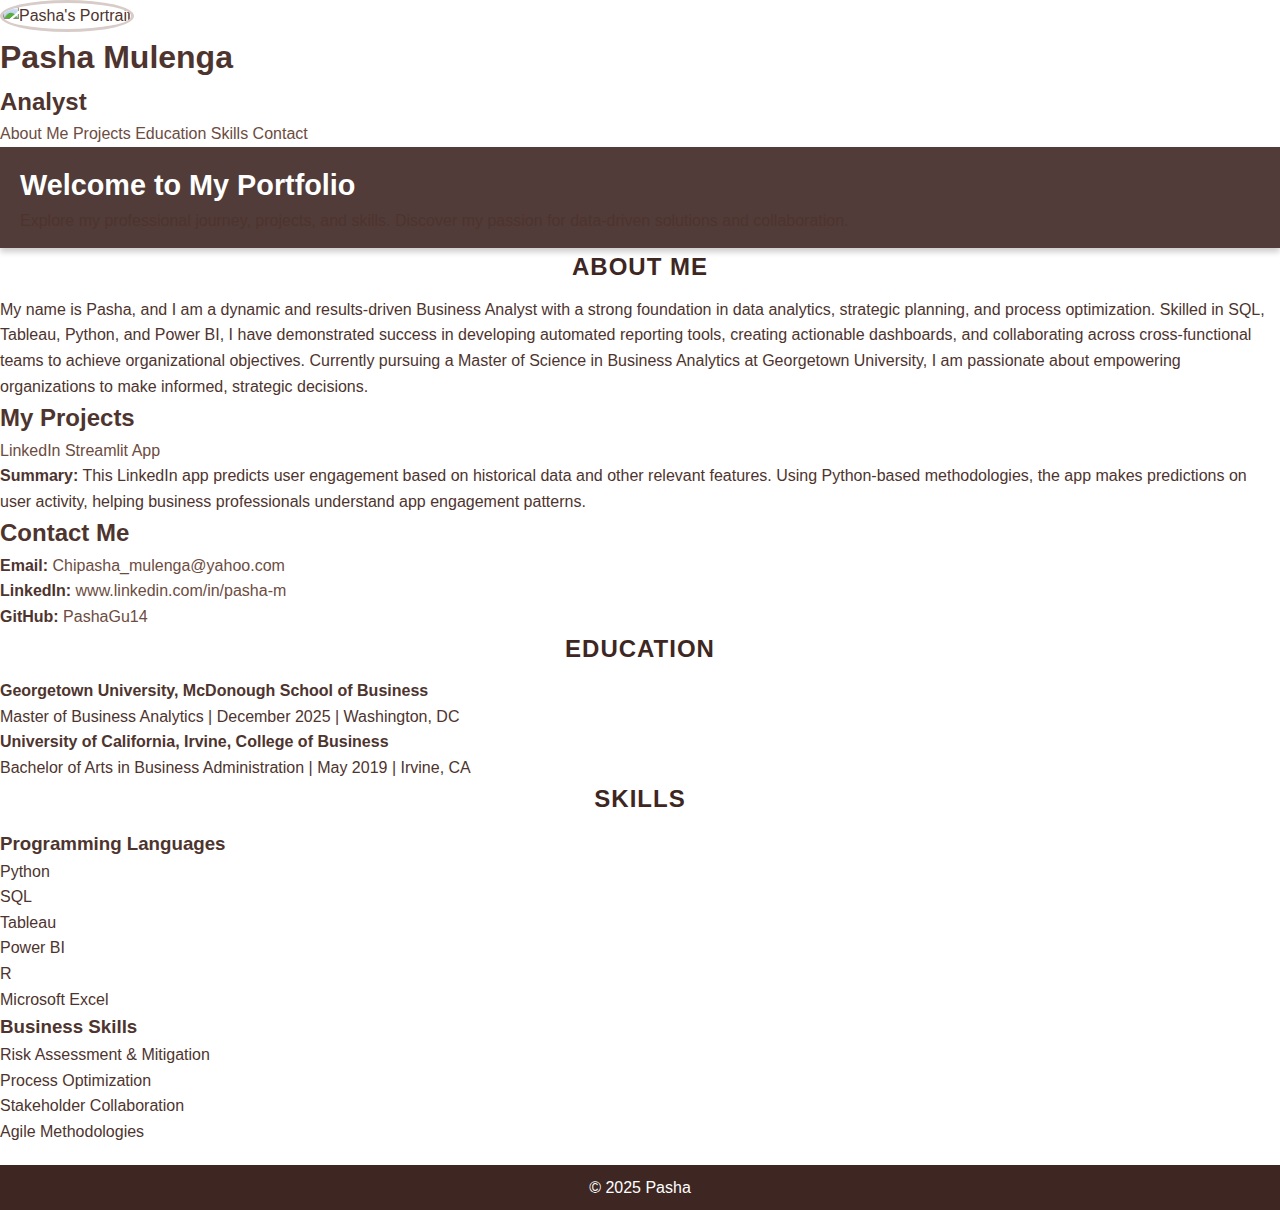
==== index.html @ 0c0bf5bc "Update index.html" ====
<!DOCTYPE html>
<html lang="en">
<head>
    <meta charset="UTF-8">
    <meta name="viewport" content="width=device-width, initial-scale=1.0">
    <title>Pasha's Portfolio</title>
    <!-- Link to your custom CSS file -->
    <link rel="stylesheet" href="styles.css">
</head>
<body>
    <!-- Sidebar -->
    <div class="sidebar">
        <img src="https://raw.githubusercontent.com/PashaGu14/My-Site/main/IMG_3505.jpg" 
             alt="Pasha's Portrait" 
             width="150" 
             height="150" 
             style="border-radius: 50%; border: 3px solid #d7ccc8;">
        <h1>Pasha Mulenga</h1>
        <h2>Analyst</h2>
        <nav>
            <a href="#about">About Me</a>
            <a href="#projects">Projects</a>
            <a href="#education">Education</a>
            <a href="#skills">Skills</a>
            <a href="#contact">Contact</a>
        </nav>
    </div>

    <!-- Main Content -->
    <div class="main-content">
        <!-- Welcome Header -->
        <header>
            <h1>Welcome to My Portfolio</h1>
            <p>Explore my professional journey, projects, and skills. Discover my passion for data-driven solutions and collaboration.</p>
        </header>

        <!-- About Section -->
        <section id="about">
            <h2>About Me</h2>
            <p>My name is Pasha, and I am a dynamic and results-driven Business Analyst with a strong foundation in data analytics, strategic planning, and process optimization. Skilled in SQL, Tableau, Python, and Power BI, I have demonstrated success in developing automated reporting tools, creating actionable dashboards, and collaborating across cross-functional teams to achieve organizational objectives. Currently pursuing a Master of Science in Business Analytics at Georgetown University, I am passionate about empowering organizations to make informed, strategic decisions.</p>
        </section>

        <!-- Columns Layout -->
        <div class="columns">
            <!-- Projects Section -->
            <div class="column" id="projects">
                <h2>My Projects</h2>
                <ul>
                    <li>
                        <a href="https://pashalinkedinapp-jrgvffjmxeafppbccguxln.streamlit.app" target="_blank">LinkedIn Streamlit App</a>
                        <p><strong>Summary:</strong> This LinkedIn app predicts user engagement based on historical data and other relevant features. Using Python-based methodologies, the app makes predictions on user activity, helping business professionals understand app engagement patterns.</p>
                    </li>
                </ul>
            </div>

            <!-- Contact Section -->
            <div class="column" id="contact">
                <h2>Contact Me</h2>
                <p><strong>Email:</strong> <a href="mailto:Chipasha_mulenga@yahoo.com">Chipasha_mulenga@yahoo.com</a></p>
                <p><strong>LinkedIn:</strong> <a href="https://www.linkedin.com/in/pasha-m" target="_blank">www.linkedin.com/in/pasha-m</a></p>
                <p><strong>GitHub:</strong> <a href="https://github.com/pashaGu14" target="_blank">PashaGu14</a></p>
            </div>
        </div>

        <!-- Education Section -->
        <section id="education">
            <h2>Education</h2>
            <p><strong>Georgetown University, McDonough School of Business</strong><br>
                Master of Business Analytics | December 2025 | Washington, DC</p>
            <p><strong>University of California, Irvine, College of Business</strong><br>
                Bachelor of Arts in Business Administration | May 2019 | Irvine, CA</p>
        </section>

        <!-- Skills Section -->
        <section id="skills">
            <h2>Skills</h2>
            <h3>Programming Languages</h3>
            <div class="skills-container">
                <div class="pill">Python</div>
                <div class="pill">SQL</div>
                <div class="pill">Tableau</div>
                <div class="pill">Power BI</div>
                <div class="pill">R</div>
                <div class="pill">Microsoft Excel</div>
            </div>
            <h3>Business Skills</h3>
            <div class="skills-container">
                <div class="pill">Risk Assessment & Mitigation</div>
                <div class="pill">Process Optimization</div>
                <div class="pill">Stakeholder Collaboration</div>
                <div class="pill">Agile Methodologies</div>
            </div>
        </section>
    </div>

    <!-- Footer -->
    <footer>
        <p>&copy; 2025 Pasha</p>
    </footer>
</body>
</html>
---- styles.css ----
/* styles.css */

/* General Reset */
* {
    margin: 0;
    padding: 0;
    box-sizing: border-box;
}

/* Background Styling */
body {
    font-family: 'Poppins', sans-serif;
    background-image: url(rrt9.jpg); /* Replace with your actual path */
    background-size: cover;
    background-repeat: no-repeat;
    background-attachment: fixed;
    background-position: center;
    color: #4e342e; /* Rich brown for primary text */
    line-height: 1.6;
}

/* Header */
header {
    background-color: rgba(62, 39, 35, 0.9); /* Semi-transparent dark brown */
    padding: 15px 20px;
    box-shadow: 0 4px 6px rgba(0, 0, 0, 0.2);
}

header h1 {
    color: #ffffff;
    font-size: 1.8rem;
}

header nav a {
    color: #d7ccc8; /* Light mocha */
    text-decoration: none;
    margin: 0 15px;
    transition: color 0.3s;
}

header nav a:hover {
    color: #ffab91; /* Accent color */
}

/* Section Titles */
section h2 {
    color: #3e2723; /* Dark brown */
    text-transform: uppercase;
    margin-bottom: 10px;
    text-align: center;
    letter-spacing: 1px;
    font-weight: bold;
}

/* Buttons */
button, .btn {
    background-color: #795548; /* Medium brown */
    color: #ffffff;
    border: none;
    border-radius: 5px;
    padding: 10px 20px;
    cursor: pointer;
    font-size: 1rem;
    transition: all 0.3s ease;
    text-transform: uppercase;
}

button:hover, .btn:hover {
    background-color: #5d4037; /* Darker brown */
}

/* Links */
a {
    color: #6d4c41; /* Soft brown */
    text-decoration: none;
    transition: color 0.3s;
}

a:hover {
    color: #3e2723; /* Dark brown */
    text-decoration: underline;
}

/* Portfolio Cards */
.card {
    background-color: rgba(215, 204, 200, 0.9); /* Light mocha with transparency */
    border-radius: 12px;
    box-shadow: 0 4px 8px rgba(0, 0, 0, 0.1);
    padding: 20px;
    margin: 20px auto;
    max-width: 300px;
    text-align: center;
}

.card h3 {
    color: #3e2723; /* Dark brown */
    margin-bottom: 10px;
    font-size: 1.2rem;
}

.card p {
    color: #4e342e; /* Rich brown for descriptions */
}

/* Footer */
footer {
    background-color: #3e2723; /* Dark brown */
    color: #ffffff;
    text-align: center;
    padding: 10px 0;
    margin-top: 20px;
}

footer a {
    color: #ffab91; /* Accent */
    text-decoration: none;
}

footer a:hover {
    color: #ffffff;
}

/* Media Queries */
@media (max-width: 768px) {
    header nav a {
        margin: 0 10px;
        font-size: 0.9rem;
    }

    .card {
        margin: 15px;
        padding: 15px;
    }
}
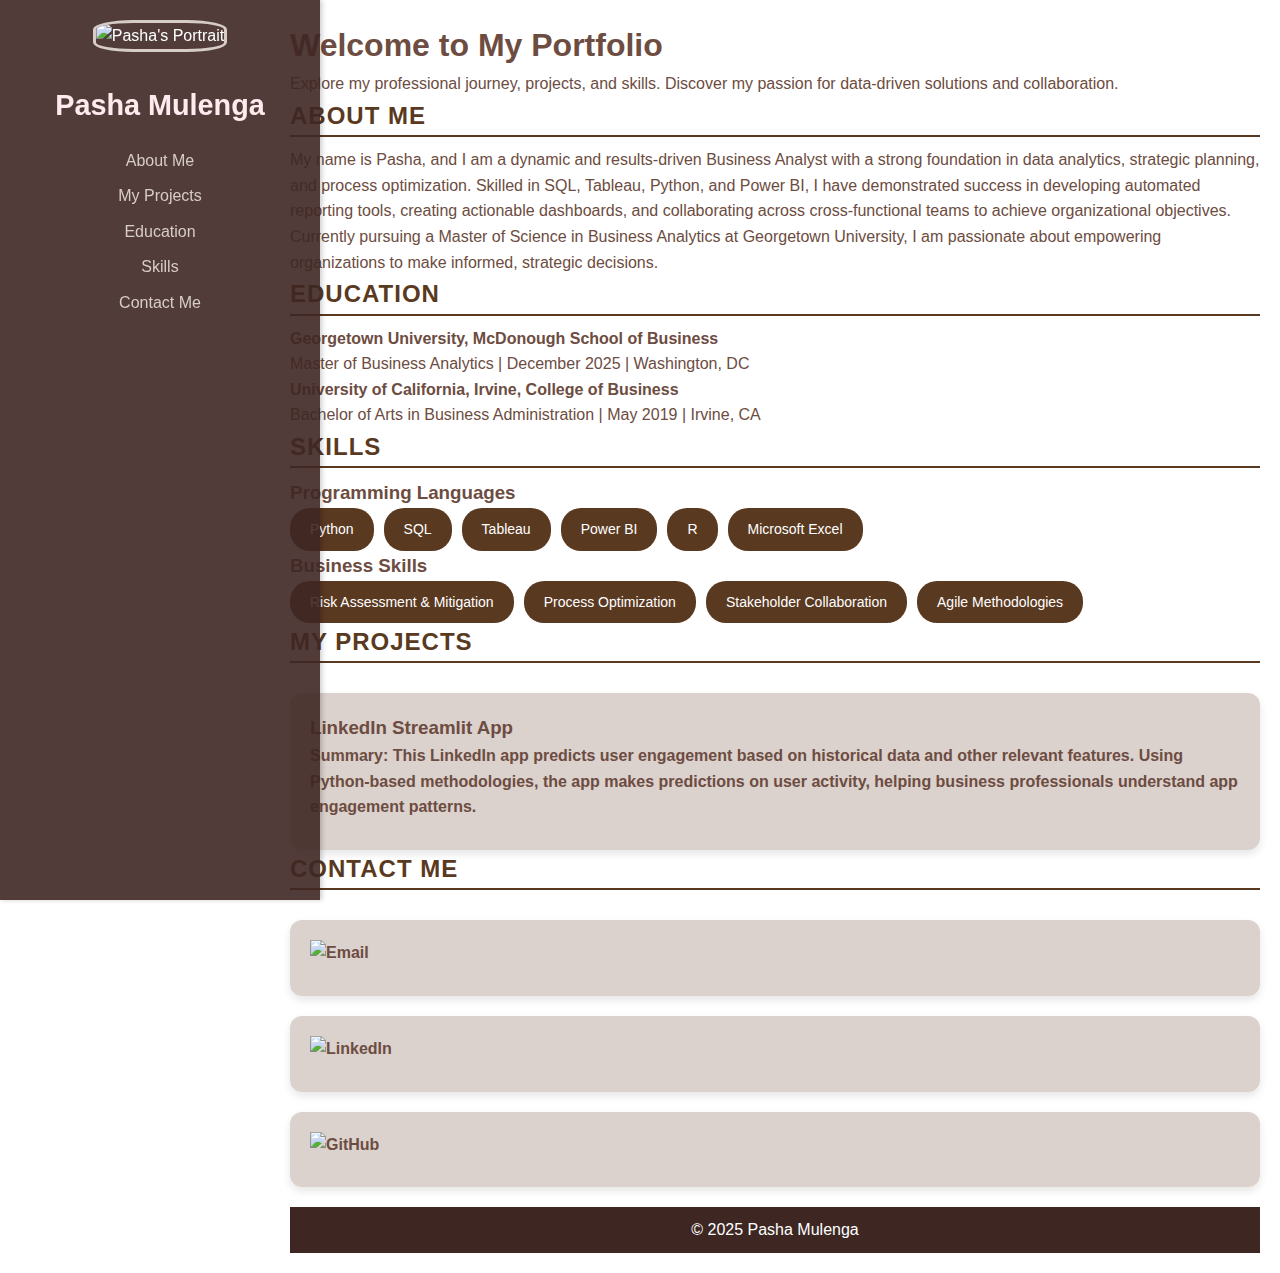
==== commit 0f67b05e: "Update index.html" ====
--- a/index.html
+++ b/index.html
@@ -3,30 +3,25 @@
 <head>
     <meta charset="UTF-8">
     <meta name="viewport" content="width=device-width, initial-scale=1.0">
-    <title>Pasha's Portfolio</title>
+    <title>Pasha Mulenga - Portfolio</title>
     <!-- Link to your custom CSS file -->
     <link rel="stylesheet" href="styles.css">
 </head>
 <body>
     <!-- Sidebar -->
     <div class="sidebar">
-        <img src="https://raw.githubusercontent.com/PashaGu14/My-Site/main/IMG_3505.jpg" 
-             alt="Pasha's Portrait" 
-             width="150" 
-             height="150" 
-             style="border-radius: 50%; border: 3px solid #d7ccc8;">
+        <img src="https://raw.githubusercontent.com/PashaGu14/My-Site/main/IMG_3505.jpg" alt="Pasha's Portrait">
         <h1>Pasha Mulenga</h1>
-        <h2>Analyst</h2>
         <nav>
             <a href="#about">About Me</a>
-            <a href="#projects">Projects</a>
+            <a href="#projects">My Projects</a>
             <a href="#education">Education</a>
             <a href="#skills">Skills</a>
-            <a href="#contact">Contact</a>
+            <a href="#contact">Contact Me</a>
         </nav>
     </div>
 
-    <!-- Main Content -->
+  <!-- Main Content -->
     <div class="main-content">
         <!-- Welcome Header -->
         <header>
@@ -40,38 +35,13 @@
             <p>My name is Pasha, and I am a dynamic and results-driven Business Analyst with a strong foundation in data analytics, strategic planning, and process optimization. Skilled in SQL, Tableau, Python, and Power BI, I have demonstrated success in developing automated reporting tools, creating actionable dashboards, and collaborating across cross-functional teams to achieve organizational objectives. Currently pursuing a Master of Science in Business Analytics at Georgetown University, I am passionate about empowering organizations to make informed, strategic decisions.</p>
         </section>
 
-        <!-- Columns Layout -->
-        <div class="columns">
-            <!-- Projects Section -->
-            <div class="column" id="projects">
-                <h2>My Projects</h2>
-                <ul>
-                    <li>
-                        <a href="https://pashalinkedinapp-jrgvffjmxeafppbccguxln.streamlit.app" target="_blank">LinkedIn Streamlit App</a>
-                        <p><strong>Summary:</strong> This LinkedIn app predicts user engagement based on historical data and other relevant features. Using Python-based methodologies, the app makes predictions on user activity, helping business professionals understand app engagement patterns.</p>
-                    </li>
-                </ul>
-            </div>
-
-            <!-- Contact Section -->
-            <div class="column" id="contact">
-                <h2>Contact Me</h2>
-                <p><strong>Email:</strong> <a href="mailto:Chipasha_mulenga@yahoo.com">Chipasha_mulenga@yahoo.com</a></p>
-                <p><strong>LinkedIn:</strong> <a href="https://www.linkedin.com/in/pasha-m" target="_blank">www.linkedin.com/in/pasha-m</a></p>
-                <p><strong>GitHub:</strong> <a href="https://github.com/pashaGu14" target="_blank">PashaGu14</a></p>
-            </div>
-        </div>
-
-        <!-- Education Section -->
         <section id="education">
             <h2>Education</h2>
             <p><strong>Georgetown University, McDonough School of Business</strong><br>
-                Master of Business Analytics | December 2025 | Washington, DC</p>
+            Master of Business Analytics | December 2025 | Washington, DC</p>
             <p><strong>University of California, Irvine, College of Business</strong><br>
-                Bachelor of Arts in Business Administration | May 2019 | Irvine, CA</p>
+            Bachelor of Arts in Business Administration | May 2019 | Irvine, CA</p>
         </section>
-
-        <!-- Skills Section -->
         <section id="skills">
             <h2>Skills</h2>
             <h3>Programming Languages</h3>
@@ -91,12 +61,41 @@
                 <div class="pill">Agile Methodologies</div>
             </div>
         </section>
+<section id="projects">
+    <h2>My Projects</h2>
+    <div class="columns">
+        <div class="column bubble">
+            <a href="https://pashalinkedinapp-jrgvffjmxeafppbccguxln.streamlit.app" target="_blank">
+                <h3>LinkedIn Streamlit App</h3>
+                <p><strong>Summary:</strong> This LinkedIn app predicts user engagement based on historical data and other relevant features. Using Python-based methodologies, the app makes predictions on user activity, helping business professionals understand app engagement patterns.</p>
+            </a>
+        </div>
     </div>
+</section>
 
-    <!-- Footer -->
+<section id="contact">
+    <h2>Contact Me</h2>
+    <div class="columns">
+        <div class="column bubble">
+            <a href="mailto:Chipasha_mulenga@yahoo.com">
+                <img src="path/to/email-thumbnail.jpg" alt="Email" class="contact-thumbnail">
+            </a>
+        </div>
+        <div class="column bubble">
+            <a href="https://www.linkedin.com/in/pasha-m" target="_blank">
+                <img src="path/to/linkedin-thumbnail.jpg" alt="LinkedIn" class="contact-thumbnail">
+            </a>
+        </div>
+        <div class="column bubble">
+            <a href="https://github.com/pashaGu14" target="_blank">
+                <img src="path/to/github-thumbnail.jpg" alt="GitHub" class="contact-thumbnail">
+            </a>
+        </div>
+    </div>
+</section>
+
     <footer>
-        <p>&copy; 2025 Pasha</p>
+        <p>&copy; 2025 Pasha Mulenga</p>
     </footer>
 </body>
 </html>
-
--- a/styles.css
+++ b/styles.css
@@ -1,5 +1,3 @@
-/* styles.css */
-
 /* General Reset */
 * {
     margin: 0;
@@ -10,46 +8,119 @@
 /* Background Styling */
 body {
     font-family: 'Poppins', sans-serif;
-    background-image: url(rrt9.jpg); /* Replace with your actual path */
+    background-image: url('img/rrt9.jpg'); /* Updated path */
     background-size: cover;
     background-repeat: no-repeat;
     background-attachment: fixed;
     background-position: center;
-    color: #4e342e; /* Rich brown for primary text */
+    color: #6d4c41; /* soft/light brown for primary text */
     line-height: 1.6;
+    display: flex;
+    flex-direction: row;
 }
 
-/* Header */
-header {
+/* Sidebar Styling */
+.sidebar {
+    width: 25%;
     background-color: rgba(62, 39, 35, 0.9); /* Semi-transparent dark brown */
-    padding: 15px 20px;
-    box-shadow: 0 4px 6px rgba(0, 0, 0, 0.2);
+    padding: 20px;
+    color: #ffffff; /* White for sidebar text */
+    text-align: center;
+    box-shadow: 2px 0 5px rgba(0, 0, 0, 0.2);
+    position: fixed;
+    height: 100%;
 }
 
-header h1 {
-    color: #ffffff;
-    font-size: 1.8rem;
+.sidebar img {
+    width: 200px; /* Larger avatar */
+    height: 200px; /* Larger avatar */
+    border-radius: 30%;
+    margin-bottom: 30px; /* Moved slightly lower */
+    border: 3px solid #d7ccc8; /* Light mocha border */
 }
 
-header nav a {
+.sidebar h1 {
+    font-size: 1.8rem;
+    margin-bottom: 20px;
+    color: #ffebee; /* Light brown */
+}
+
+.sidebar nav a {
     color: #d7ccc8; /* Light mocha */
     text-decoration: none;
-    margin: 0 15px;
+    display: block;
+    margin: 10px 0;
     transition: color 0.3s;
 }
 
-header nav a:hover {
+.sidebar nav a:hover {
     color: #ffab91; /* Accent color */
 }
 
+/* Main Content Styling */
+.main-content {
+    flex: 1;
+    padding: 20px;
+    margin-left: 270px; /* Account for the sidebar width */
+}
+
 /* Section Titles */
-section h2 {
-    color: #3e2723; /* Dark brown */
+.main-content section h2 {
+    color: #5a3921; /* Dark brown */
     text-transform: uppercase;
     margin-bottom: 10px;
-    text-align: center;
+    text-align: left;
     letter-spacing: 1px;
     font-weight: bold;
+    border-bottom: 2px solid #5a3921; /* Underlined section titles */
+}
+
+/* Skills Bubbles */
+.skills-container {
+    display: flex;
+    flex-wrap: wrap;
+    gap: 10px;
+}
+
+.pill {
+    background-color: #5a3921; /* Deep brown */
+    color: white;
+    padding: 10px 20px;
+    border-radius: 20px;
+    font-size: 14px;
+    text-align: center;
+}
+
+/* Project and Contact Columns */
+.columns {
+    display: flex;
+    flex-direction: column; /* Stacked vertically on mobile */
+    gap: 20px;
+    margin-top: 30px;
+}
+
+.column {
+    padding: 20px;
+    background-color: rgba(215, 204, 200, 0.9); /* Light mocha with transparency */
+    border-radius: 12px;
+    box-shadow: 0 4px 8px rgba(0, 0, 0, 0.1);
+}
+
+.column a {
+    color: #6d4c41; /* Soft brown */
+    text-decoration: none;
+    font-weight: bold;
+}
+
+/* Merged Contact Links */
+.column a[href^="mailto"] {
+    display: inline-block;
+    margin-bottom: 10px;
+}
+
+.column a[href^="https://"] {
+    display: inline-block;
+    margin-bottom: 10px;
 }
 
 /* Buttons */
@@ -81,30 +152,9 @@
     text-decoration: underline;
 }
 
-/* Portfolio Cards */
-.card {
-    background-color: rgba(215, 204, 200, 0.9); /* Light mocha with transparency */
-    border-radius: 12px;
-    box-shadow: 0 4px 8px rgba(0, 0, 0, 0.1);
-    padding: 20px;
-    margin: 20px auto;
-    max-width: 300px;
-    text-align: center;
-}
-
-.card h3 {
-    color: #3e2723; /* Dark brown */
-    margin-bottom: 10px;
-    font-size: 1.2rem;
-}
-
-.card p {
-    color: #4e342e; /* Rich brown for descriptions */
-}
-
 /* Footer */
 footer {
-    background-color: #3e2723; /* Dark brown */
+    background-color: #3e2723; /* Medium brown */
     color: #ffffff;
     text-align: center;
     padding: 10px 0;
@@ -122,13 +172,18 @@
 
 /* Media Queries */
 @media (max-width: 768px) {
-    header nav a {
-        margin: 0 10px;
-        font-size: 0.9rem;
+    .columns {
+        flex-direction: column;
     }
 
-    .card {
-        margin: 15px;
-        padding: 15px;
+    .sidebar {
+        width: 100%;
+        position: relative; /* Sidebar no longer fixed */
+    }
+
+    .main-content {
+        margin-left: 0; /* Adjust for full-width layout */
+        padding: 10px;
     }
 }
+
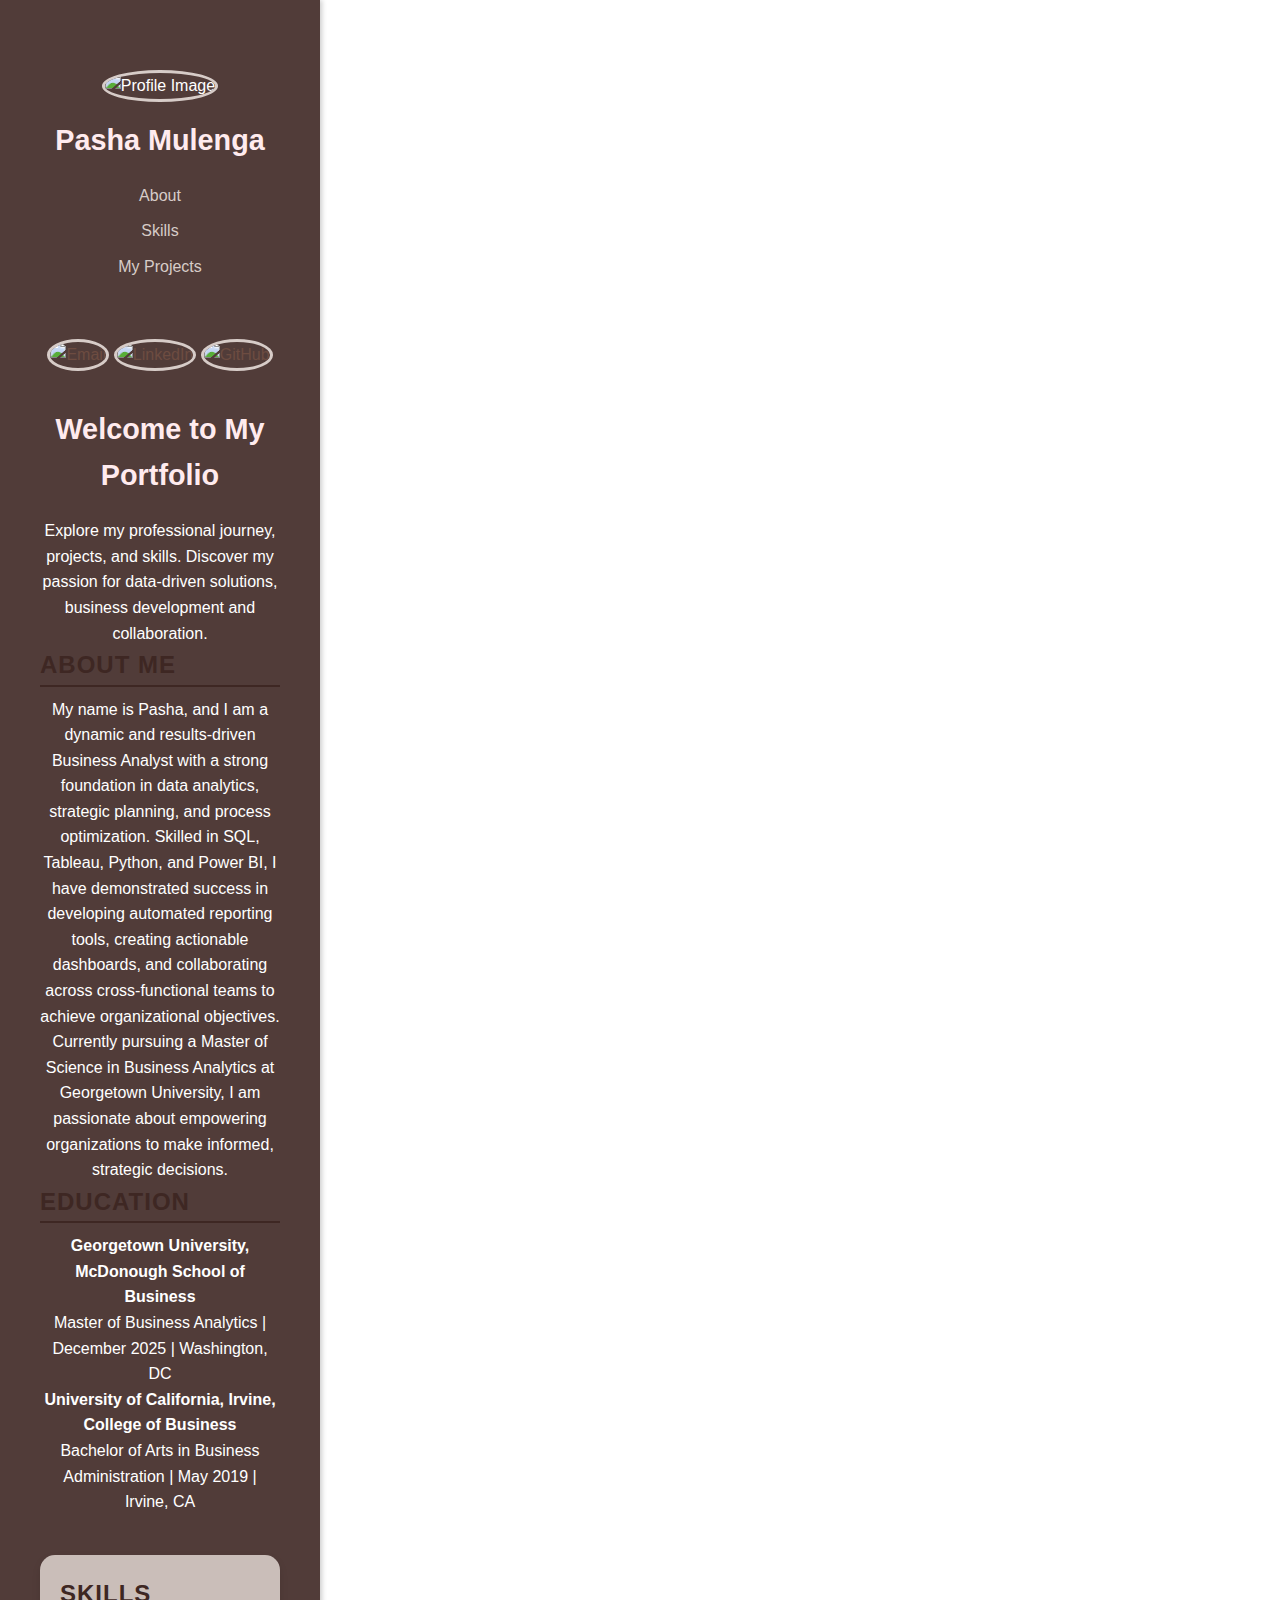
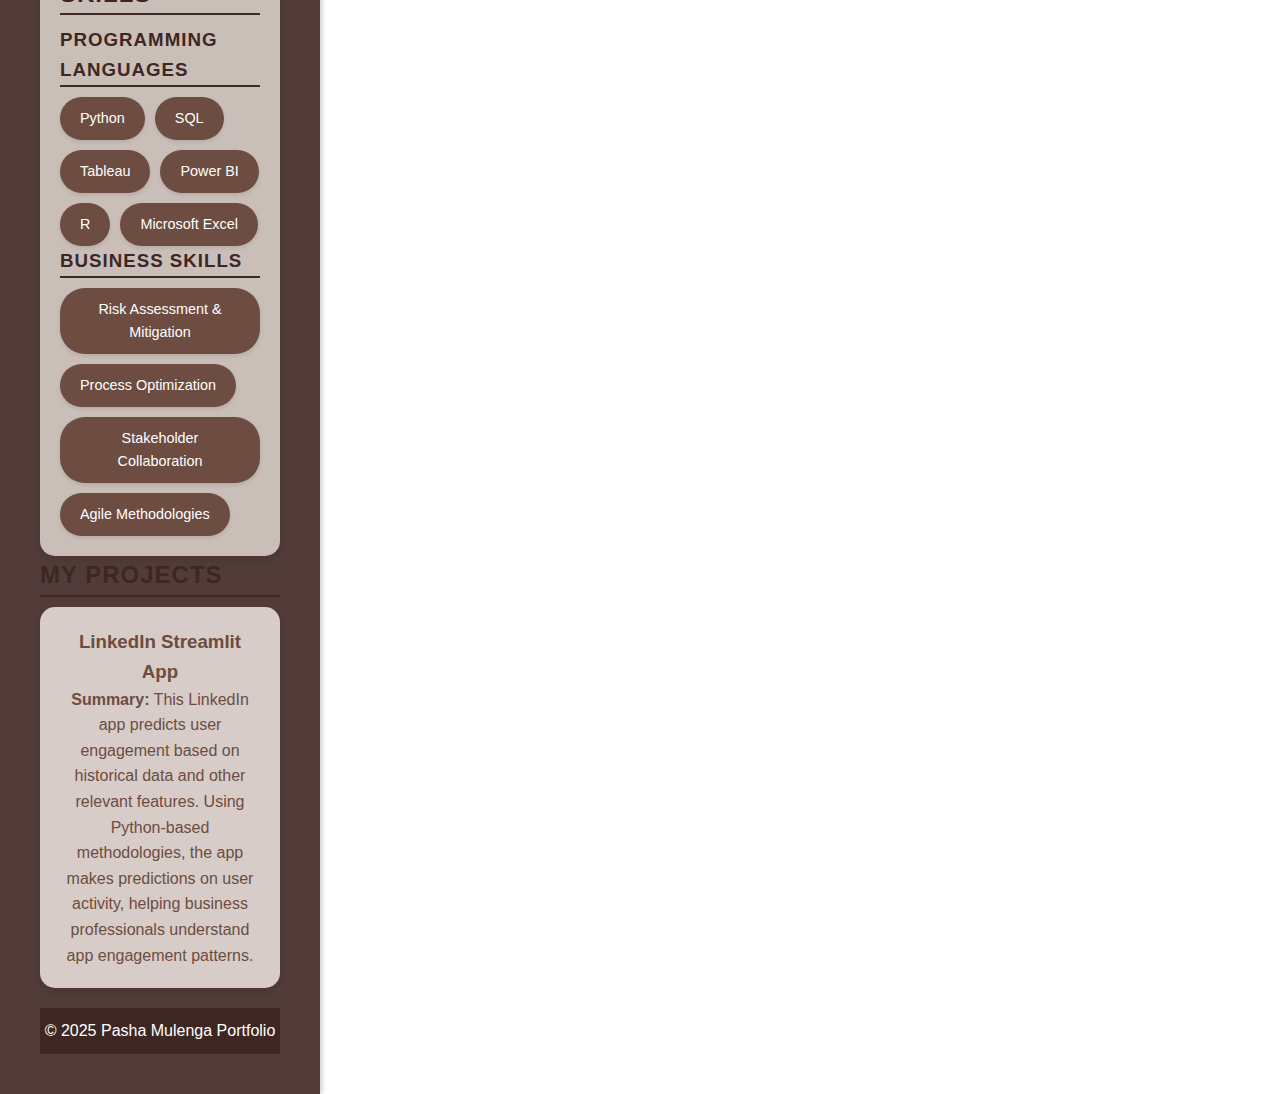
==== commit 3d0dc9f8: "Update index.html" ====
--- a/index.html
+++ b/index.html
@@ -8,25 +8,31 @@
     <link rel="stylesheet" href="styles.css">
 </head>
 <body>
-    <!-- Sidebar -->
-    <div class="sidebar">
-        <img src="https://raw.githubusercontent.com/PashaGu14/My-Site/main/IMG_3505.jpg" alt="Pasha's Portrait">
-        <h1>Pasha Mulenga</h1>
-        <nav>
-            <a href="#about">About Me</a>
-            <a href="#projects">My Projects</a>
-            <a href="#education">Education</a>
-            <a href="#skills">Skills</a>
-            <a href="#contact">Contact Me</a>
-        </nav>
+ <div class="sidebar">
+    <img src="img/avatar.jpg" alt="Profile Image">
+    <h1>Pasha Mulenga</h1>
+    <nav>
+        <a href="#about">About</a>
+        <a href="#skills">Skills</a>
+        <a href="#projects">My Projects</a>
+    </nav>
+    <div class="contact-thumbnails">
+        <a href="mailto:Chipasha_mulenga@yahoo.com" target="_blank">
+            <img src="img/email-thumbnail.png" alt="Email">
+        </a>
+        <a href="https://www.linkedin.com/in/pasha-m" target="_blank">
+            <img src="img/linkedin-thumbnail.png" alt="LinkedIn">
+        </a>
+        <a href="https://github.com/pashaGu14" target="_blank">
+            <img src="img/github-thumbnail.png" alt="GitHub">
+        </a>
     </div>
-
   <!-- Main Content -->
     <div class="main-content">
         <!-- Welcome Header -->
         <header>
             <h1>Welcome to My Portfolio</h1>
-            <p>Explore my professional journey, projects, and skills. Discover my passion for data-driven solutions and collaboration.</p>
+            <p>Explore my professional journey, projects, and skills. Discover my passion for data-driven solutions, business development and collaboration.</p>
         </header>
 
         <!-- About Section -->
@@ -42,25 +48,25 @@
             <p><strong>University of California, Irvine, College of Business</strong><br>
             Bachelor of Arts in Business Administration | May 2019 | Irvine, CA</p>
         </section>
-        <section id="skills">
-            <h2>Skills</h2>
-            <h3>Programming Languages</h3>
-            <div class="skills-container">
-                <div class="pill">Python</div>
-                <div class="pill">SQL</div>
-                <div class="pill">Tableau</div>
-                <div class="pill">Power BI</div>
-                <div class="pill">R</div>
-                <div class="pill">Microsoft Excel</div>
-            </div>
-            <h3>Business Skills</h3>
-            <div class="skills-container">
-                <div class="pill">Risk Assessment & Mitigation</div>
-                <div class="pill">Process Optimization</div>
-                <div class="pill">Stakeholder Collaboration</div>
-                <div class="pill">Agile Methodologies</div>
-            </div>
-        </section>
+     <section id="skills">
+    <h2>Skills</h2>
+    <h3>Programming Languages</h3>
+    <div class="skills-container">
+        <div class="pill">Python</div>
+        <div class="pill">SQL</div>
+        <div class="pill">Tableau</div>
+        <div class="pill">Power BI</div>
+        <div class="pill">R</div>
+        <div class="pill">Microsoft Excel</div>
+    </div>
+    <h3>Business Skills</h3>
+    <div class="skills-container">
+        <div class="pill">Risk Assessment & Mitigation</div>
+        <div class="pill">Process Optimization</div>
+        <div class="pill">Stakeholder Collaboration</div>
+        <div class="pill">Agile Methodologies</div>
+    </div>
+</section>
 <section id="projects">
     <h2>My Projects</h2>
     <div class="columns">
@@ -72,30 +78,8 @@
         </div>
     </div>
 </section>
-
-<section id="contact">
-    <h2>Contact Me</h2>
-    <div class="columns">
-        <div class="column bubble">
-            <a href="mailto:Chipasha_mulenga@yahoo.com">
-                <img src="path/to/email-thumbnail.jpg" alt="Email" class="contact-thumbnail">
-            </a>
-        </div>
-        <div class="column bubble">
-            <a href="https://www.linkedin.com/in/pasha-m" target="_blank">
-                <img src="path/to/linkedin-thumbnail.jpg" alt="LinkedIn" class="contact-thumbnail">
-            </a>
-        </div>
-        <div class="column bubble">
-            <a href="https://github.com/pashaGu14" target="_blank">
-                <img src="path/to/github-thumbnail.jpg" alt="GitHub" class="contact-thumbnail">
-            </a>
-        </div>
-    </div>
-</section>
-
     <footer>
-        <p>&copy; 2025 Pasha Mulenga</p>
+        <p>&copy; 2025 Pasha Mulenga Portfolio</p>
     </footer>
 </body>
 </html>
--- a/styles.css
+++ b/styles.css
@@ -27,16 +27,15 @@
     color: #ffffff; /* White for sidebar text */
     text-align: center;
     box-shadow: 2px 0 5px rgba(0, 0, 0, 0.2);
-    position: fixed;
-    height: 100%;
 }
 
 .sidebar img {
-    width: 200px; /* Larger avatar */
-    height: 200px; /* Larger avatar */
-    border-radius: 30%;
-    margin-bottom: 30px; /* Moved slightly lower */
+    width: 200px; /* Increased size for avatar */
+    height: 200px;
+    border-radius: 50%;
+    margin-bottom: 15px;
     border: 3px solid #d7ccc8; /* Light mocha border */
+    margin-top: 50px; /* Move slightly lower */
 }
 
 .sidebar h1 {
@@ -61,66 +60,83 @@
 .main-content {
     flex: 1;
     padding: 20px;
-    margin-left: 270px; /* Account for the sidebar width */
-}
-
-/* Section Titles */
+}
+
 .main-content section h2 {
-    color: #5a3921; /* Dark brown */
+    color: #3e2723; /* Dark brown */
+    text-transform: uppercase;
+    margin-bottom: 10px;
+    text-align: left; /* Align to the left */
+    letter-spacing: 1px;
+    font-weight: bold;
+    border-bottom: 2px solid #3e2723; /* Underline */
+}
+
+/* Project and Contact Columns */
+.columns {
+    display: flex;
+    gap: 20px;
+    justify-content: space-between; /* Space the columns evenly */
+}
+
+.column {
+    flex: 1;
+    padding: 20px;
+    background-color: rgba(215, 204, 200, 0.9); /* Light mocha with transparency */
+    border-radius: 12px;
+    box-shadow: 0 4px 8px rgba(0, 0, 0, 0.1);
+}
+
+/* Skills Section */
+#skills {
+    margin-top: 40px;
+    padding: 20px;
+    background-color: rgba(215, 204, 200, 0.9); /* Light mocha */
+    border-radius: 15px;
+    box-shadow: 0 4px 8px rgba(0, 0, 0, 0.1);
+}
+
+#skills h2, #skills h3 {
+    color: #3e2723; /* Dark brown */
     text-transform: uppercase;
     margin-bottom: 10px;
     text-align: left;
     letter-spacing: 1px;
     font-weight: bold;
-    border-bottom: 2px solid #5a3921; /* Underlined section titles */
-}
-
-/* Skills Bubbles */
+    border-bottom: 2px solid #3e2723; 
+}
+
 .skills-container {
     display: flex;
-    flex-wrap: wrap;
-    gap: 10px;
+    flex-wrap: wrap; /* Allows wrapping to the next line if needed */
+    gap: 10px; /* Space between skill pills */
+    margin-top: 10px;
 }
 
 .pill {
-    background-color: #5a3921; /* Deep brown */
-    color: white;
+    display: inline-block;
+    background-color: #6d4c41; /* Soft brown */
+    color: #ffffff; /* White text */
     padding: 10px 20px;
-    border-radius: 20px;
-    font-size: 14px;
+    border-radius: 25px; /* Pill shape */
+    font-size: 0.9rem;
+    font-weight: 500;
     text-align: center;
-}
-
-/* Project and Contact Columns */
-.columns {
-    display: flex;
-    flex-direction: column; /* Stacked vertically on mobile */
-    gap: 20px;
-    margin-top: 30px;
-}
-
-.column {
-    padding: 20px;
-    background-color: rgba(215, 204, 200, 0.9); /* Light mocha with transparency */
-    border-radius: 12px;
+    box-shadow: 0 2px 4px rgba(0, 0, 0, 0.1);
+    transition: background-color 0.3s, transform 0.2s;
+}
+
+.pill:hover {
+    background-color: #5d4037; /* Darker brown */
+    transform: scale(1.05); /* Slight enlarge effect */
+}
+
+/* Bubbles for Project and Contact Sections */
+.bubble {
+    background-color: #d7ccc8; /* Light mocha */
+    border-radius: 15px;
+    padding: 20px;
     box-shadow: 0 4px 8px rgba(0, 0, 0, 0.1);
-}
-
-.column a {
-    color: #6d4c41; /* Soft brown */
-    text-decoration: none;
-    font-weight: bold;
-}
-
-/* Merged Contact Links */
-.column a[href^="mailto"] {
-    display: inline-block;
-    margin-bottom: 10px;
-}
-
-.column a[href^="https://"] {
-    display: inline-block;
-    margin-bottom: 10px;
 }
 
 /* Buttons */
@@ -178,12 +194,23 @@
 
     .sidebar {
         width: 100%;
-        position: relative; /* Sidebar no longer fixed */
     }
 
     .main-content {
-        margin-left: 0; /* Adjust for full-width layout */
         padding: 10px;
     }
 }
 
+/* Thumbnail styling for contact section */
+.contact-thumbnail {
+    width: 60px; /* Adjust to your preferred size */
+    height: 60px;
+    margin: 10px; /* Space between thumbnails */
+    transition: transform 0.3s ease-in-out;
+}
+
+.contact-thumbnail:hover {
+    transform: scale(1.1); /* Slightly enlarge on hover */
+}
+
+
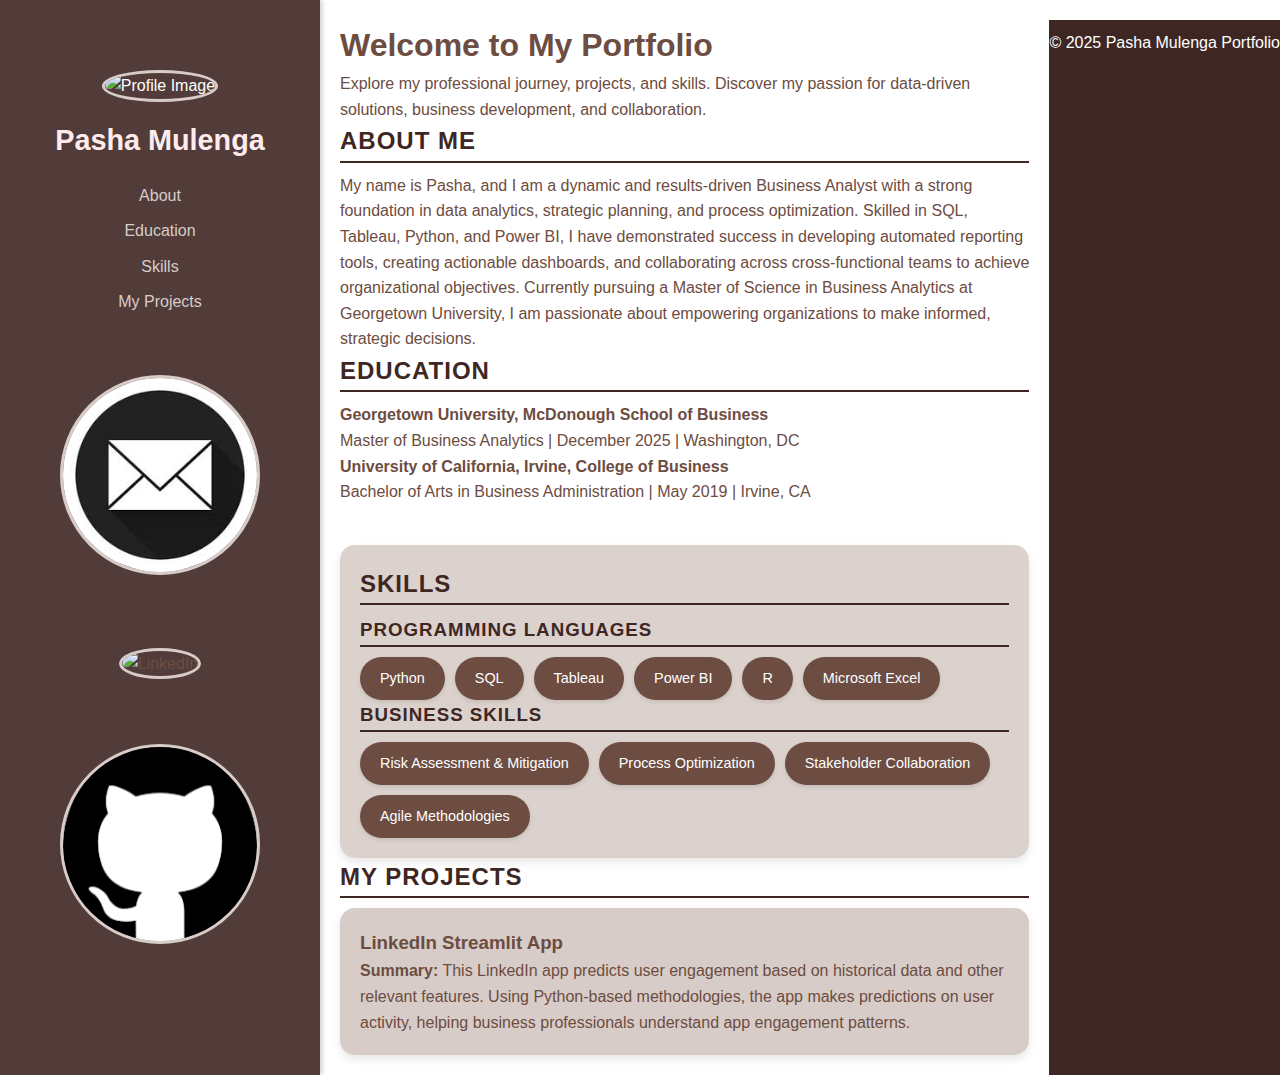
==== commit 72c70c67: "Update index.html" ====
--- a/index.html
+++ b/index.html
@@ -8,31 +8,35 @@
     <link rel="stylesheet" href="styles.css">
 </head>
 <body>
- <div class="sidebar">
-    <img src="img/avatar.jpg" alt="Profile Image">
-    <h1>Pasha Mulenga</h1>
-    <nav>
-        <a href="#about">About</a>
-        <a href="#skills">Skills</a>
-        <a href="#projects">My Projects</a>
-    </nav>
-    <div class="contact-thumbnails">
-        <a href="mailto:Chipasha_mulenga@yahoo.com" target="_blank">
-            <img src="img/email-thumbnail.png" alt="Email">
-        </a>
-        <a href="https://www.linkedin.com/in/pasha-m" target="_blank">
-            <img src="img/linkedin-thumbnail.png" alt="LinkedIn">
-        </a>
-        <a href="https://github.com/pashaGu14" target="_blank">
-            <img src="img/github-thumbnail.png" alt="GitHub">
-        </a>
+    <!-- Sidebar -->
+    <div class="sidebar">
+        <img src="IMG_3505.jpg" alt="Profile Image">
+        <h1>Pasha Mulenga</h1>
+        <nav>
+            <a href="#about">About</a>
+            <a href="#education">Education</a>
+            <a href="#skills">Skills</a>
+            <a href="#projects">My Projects</a>
+        </nav>
+        <div class="contact-thumbnails">
+            <a href="mailto:Chipasha_mulenga@yahoo.com" target="_blank">
+                <img src="download.jpg" alt="Email">
+            </a>
+            <a href="https://www.linkedin.com/in/pasha-m" target="_blank">
+                <img src="ldownload.png" alt="LinkedIn">
+            </a>
+            <a href="https://github.com/pashaGu14" target="_blank">
+                <img src="download-1.png" alt="GitHub">
+            </a>
+        </div>
     </div>
-  <!-- Main Content -->
+
+    <!-- Main Content -->
     <div class="main-content">
         <!-- Welcome Header -->
         <header>
             <h1>Welcome to My Portfolio</h1>
-            <p>Explore my professional journey, projects, and skills. Discover my passion for data-driven solutions, business development and collaboration.</p>
+            <p>Explore my professional journey, projects, and skills. Discover my passion for data-driven solutions, business development, and collaboration.</p>
         </header>
 
         <!-- About Section -->
@@ -41,6 +45,7 @@
             <p>My name is Pasha, and I am a dynamic and results-driven Business Analyst with a strong foundation in data analytics, strategic planning, and process optimization. Skilled in SQL, Tableau, Python, and Power BI, I have demonstrated success in developing automated reporting tools, creating actionable dashboards, and collaborating across cross-functional teams to achieve organizational objectives. Currently pursuing a Master of Science in Business Analytics at Georgetown University, I am passionate about empowering organizations to make informed, strategic decisions.</p>
         </section>
 
+        <!-- Education Section -->
         <section id="education">
             <h2>Education</h2>
             <p><strong>Georgetown University, McDonough School of Business</strong><br>
@@ -48,38 +53,46 @@
             <p><strong>University of California, Irvine, College of Business</strong><br>
             Bachelor of Arts in Business Administration | May 2019 | Irvine, CA</p>
         </section>
-     <section id="skills">
-    <h2>Skills</h2>
-    <h3>Programming Languages</h3>
-    <div class="skills-container">
-        <div class="pill">Python</div>
-        <div class="pill">SQL</div>
-        <div class="pill">Tableau</div>
-        <div class="pill">Power BI</div>
-        <div class="pill">R</div>
-        <div class="pill">Microsoft Excel</div>
+
+        <!-- Skills Section -->
+        <section id="skills">
+            <h2>Skills</h2>
+            <h3>Programming Languages</h3>
+            <div class="skills-container">
+                <div class="pill">Python</div>
+                <div class="pill">SQL</div>
+                <div class="pill">Tableau</div>
+                <div class="pill">Power BI</div>
+                <div class="pill">R</div>
+                <div class="pill">Microsoft Excel</div>
+            </div>
+            <h3>Business Skills</h3>
+            <div class="skills-container">
+                <div class="pill">Risk Assessment & Mitigation</div>
+                <div class="pill">Process Optimization</div>
+                <div class="pill">Stakeholder Collaboration</div>
+                <div class="pill">Agile Methodologies</div>
+            </div>
+        </section>
+
+        <!-- Projects Section -->
+        <section id="projects">
+            <h2>My Projects</h2>
+            <div class="columns">
+                <div class="column bubble">
+                    <a href="https://pashalinkedinapp-jrgvffjmxeafppbccguxln.streamlit.app" target="_blank">
+                        <h3>LinkedIn Streamlit App</h3>
+                        <p><strong>Summary:</strong> This LinkedIn app predicts user engagement based on historical data and other relevant features. Using Python-based methodologies, the app makes predictions on user activity, helping business professionals understand app engagement patterns.</p>
+                    </a>
+                </div>
+            </div>
+        </section>
     </div>
-    <h3>Business Skills</h3>
-    <div class="skills-container">
-        <div class="pill">Risk Assessment & Mitigation</div>
-        <div class="pill">Process Optimization</div>
-        <div class="pill">Stakeholder Collaboration</div>
-        <div class="pill">Agile Methodologies</div>
-    </div>
-</section>
-<section id="projects">
-    <h2>My Projects</h2>
-    <div class="columns">
-        <div class="column bubble">
-            <a href="https://pashalinkedinapp-jrgvffjmxeafppbccguxln.streamlit.app" target="_blank">
-                <h3>LinkedIn Streamlit App</h3>
-                <p><strong>Summary:</strong> This LinkedIn app predicts user engagement based on historical data and other relevant features. Using Python-based methodologies, the app makes predictions on user activity, helping business professionals understand app engagement patterns.</p>
-            </a>
-        </div>
-    </div>
-</section>
+
+    <!-- Footer -->
     <footer>
         <p>&copy; 2025 Pasha Mulenga Portfolio</p>
     </footer>
 </body>
 </html>
+
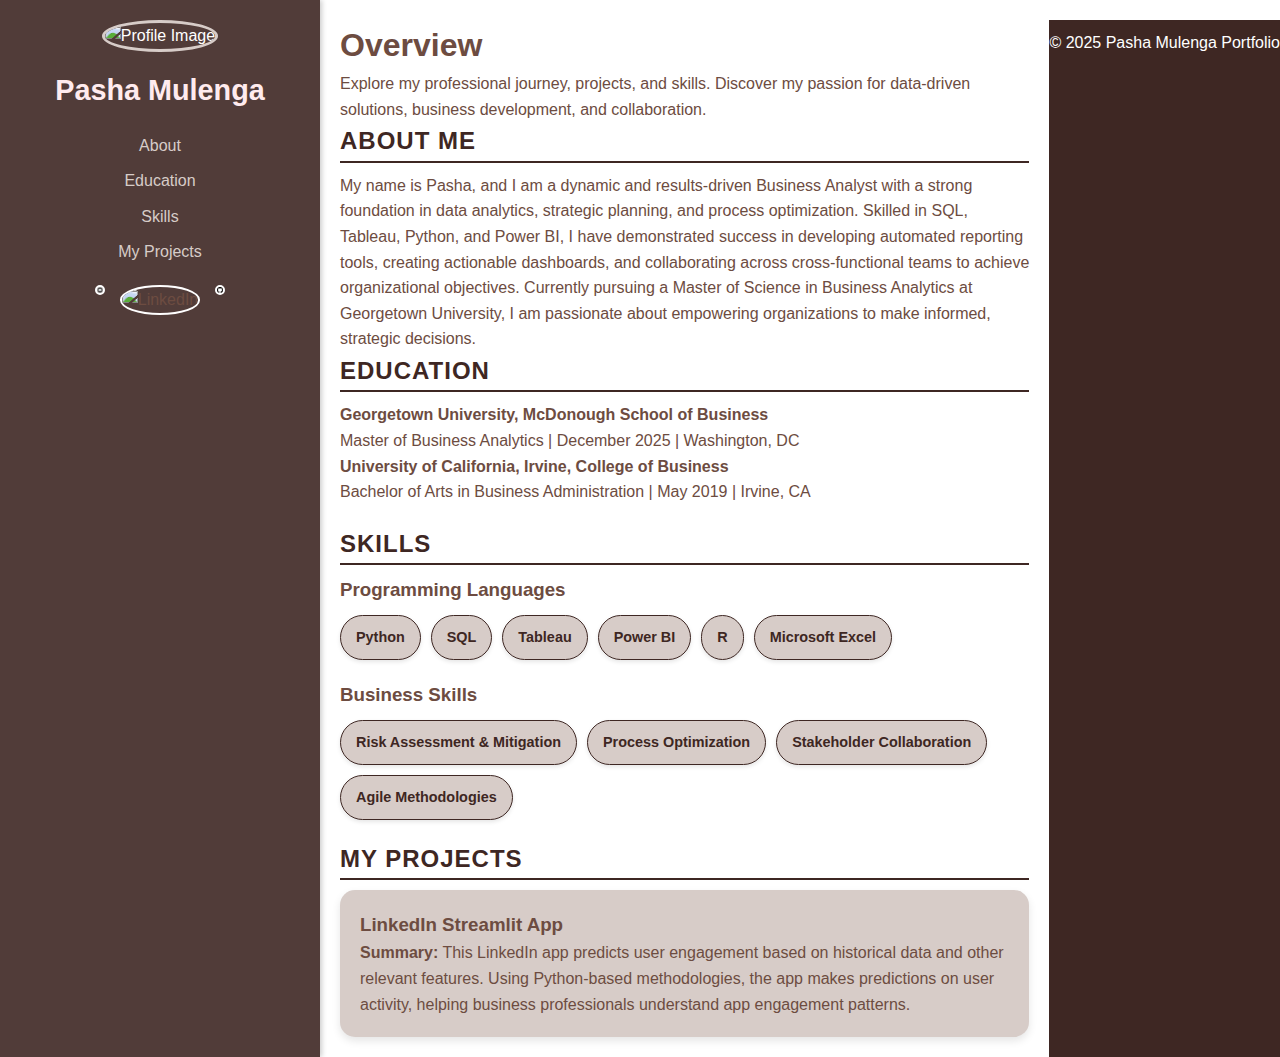
==== commit a313d631: "Update index.html" ====
--- a/index.html
+++ b/index.html
@@ -35,14 +35,14 @@
     <div class="main-content">
         <!-- Welcome Header -->
         <header>
-            <h1>Welcome to My Portfolio</h1>
+            <h1>Overview</h1>
             <p>Explore my professional journey, projects, and skills. Discover my passion for data-driven solutions, business development, and collaboration.</p>
         </header>
 
         <!-- About Section -->
         <section id="about">
             <h2>About Me</h2>
-            <p>My name is Pasha, and I am a dynamic and results-driven Business Analyst with a strong foundation in data analytics, strategic planning, and process optimization. Skilled in SQL, Tableau, Python, and Power BI, I have demonstrated success in developing automated reporting tools, creating actionable dashboards, and collaborating across cross-functional teams to achieve organizational objectives. Currently pursuing a Master of Science in Business Analytics at Georgetown University, I am passionate about empowering organizations to make informed, strategic decisions.</p>
+            <p>My name is Pasha, and I am a dynamic and results-driven Business Analyst with a strong foundation in data analytics, strategic planning, and process optimization.    Skilled in SQL, Tableau, Python, and Power BI, I have demonstrated success in developing automated reporting tools, creating actionable dashboards, and collaborating across cross-functional teams to achieve organizational objectives.    Currently pursuing a Master of Science in Business Analytics at Georgetown University, I am passionate about empowering organizations to make informed, strategic decisions.</p>
         </section>
 
         <!-- Education Section -->
--- a/styles.css
+++ b/styles.css
@@ -30,12 +30,11 @@
 }
 
 .sidebar img {
-    width: 200px; /* Increased size for avatar */
-    height: 200px;
+    width: 120px; /* Larger avatar */
+    height: 120px;
     border-radius: 50%;
     margin-bottom: 15px;
     border: 3px solid #d7ccc8; /* Light mocha border */
-    margin-top: 50px; /* Move slightly lower */
 }
 
 .sidebar h1 {
@@ -56,6 +55,27 @@
     color: #ffab91; /* Accent color */
 }
 
+/* Contact Thumbnails */
+.contact-thumbnails {
+    margin-top: 20px;
+    display: flex;
+    justify-content: center;
+    gap: 15px;
+}
+
+.contact-thumbnails a img {
+    width: 10px; /* Thumbnail size */
+    height: 10px;
+    border-radius: 50%;
+    border: 2px solid #ffffff; /* White border around thumbnails */
+    transition: transform 0.3s, border-color 0.3s;
+}
+
+.contact-thumbnails a img:hover {
+    transform: scale(1.1); /* Slight zoom effect on hover */
+    border-color: #ffab91; /* Accent border on hover */
+}
+
 /* Main Content Styling */
 .main-content {
     flex: 1;
@@ -89,46 +109,50 @@
 
 /* Skills Section */
 #skills {
-    margin-top: 40px;
-    padding: 20px;
-    background-color: rgba(215, 204, 200, 0.9); /* Light mocha */
-    border-radius: 15px;
-    box-shadow: 0 4px 8px rgba(0, 0, 0, 0.1);
-}
-
-#skills h2, #skills h3 {
+    margin-top: 20px;
+}
+
+#skills h2 {
     color: #3e2723; /* Dark brown */
     text-transform: uppercase;
     margin-bottom: 10px;
     text-align: left;
     letter-spacing: 1px;
     font-weight: bold;
-    border-bottom: 2px solid #3e2723; 
+    border-bottom: 2px solid #3e2723; /* Underline */
+}
+
+#skills h3 {
+    color: #6d4c41; /* Light brown */
+    font-weight: bold;
+    margin-bottom: 10px;
+    text-transform: capitalize;
+    border-bottom: none; /* Removed underline */
 }
 
 .skills-container {
     display: flex;
-    flex-wrap: wrap; /* Allows wrapping to the next line if needed */
-    gap: 10px; /* Space between skill pills */
-    margin-top: 10px;
+    flex-wrap: wrap;
+    gap: 10px;
+    margin-bottom: 20px;
 }
 
 .pill {
-    display: inline-block;
-    background-color: #6d4c41; /* Soft brown */
-    color: #ffffff; /* White text */
-    padding: 10px 20px;
-    border-radius: 25px; /* Pill shape */
+    background-color: #d7ccc8; /* Light mocha */
+    color: #3e2723; /* Dark brown text */
+    padding: 10px 15px;
+    border-radius: 50px;
     font-size: 0.9rem;
-    font-weight: 500;
+    font-weight: bold;
     text-align: center;
-    box-shadow: 0 2px 4px rgba(0, 0, 0, 0.1);
-    transition: background-color 0.3s, transform 0.2s;
+    border: 1px solid #3e2723; /* Outline matching text */
+    box-shadow: 0 2px 4px rgba(0, 0, 0, 0.1); /* Soft shadow */
+    white-space: nowrap;
+    transition: none; /* Disable scaling effect */
 }
 
 .pill:hover {
-    background-color: #5d4037; /* Darker brown */
-    transform: scale(1.05); /* Slight enlarge effect */
+    background-color: #d7ccc8; /* No hover effect */
 }
 
 /* Bubbles for Project and Contact Sections */
@@ -199,18 +223,3 @@
     .main-content {
         padding: 10px;
     }
-}
-
-/* Thumbnail styling for contact section */
-.contact-thumbnail {
-    width: 60px; /* Adjust to your preferred size */
-    height: 60px;
-    margin: 10px; /* Space between thumbnails */
-    transition: transform 0.3s ease-in-out;
-}
-
-.contact-thumbnail:hover {
-    transform: scale(1.1); /* Slightly enlarge on hover */
-}
-
-
